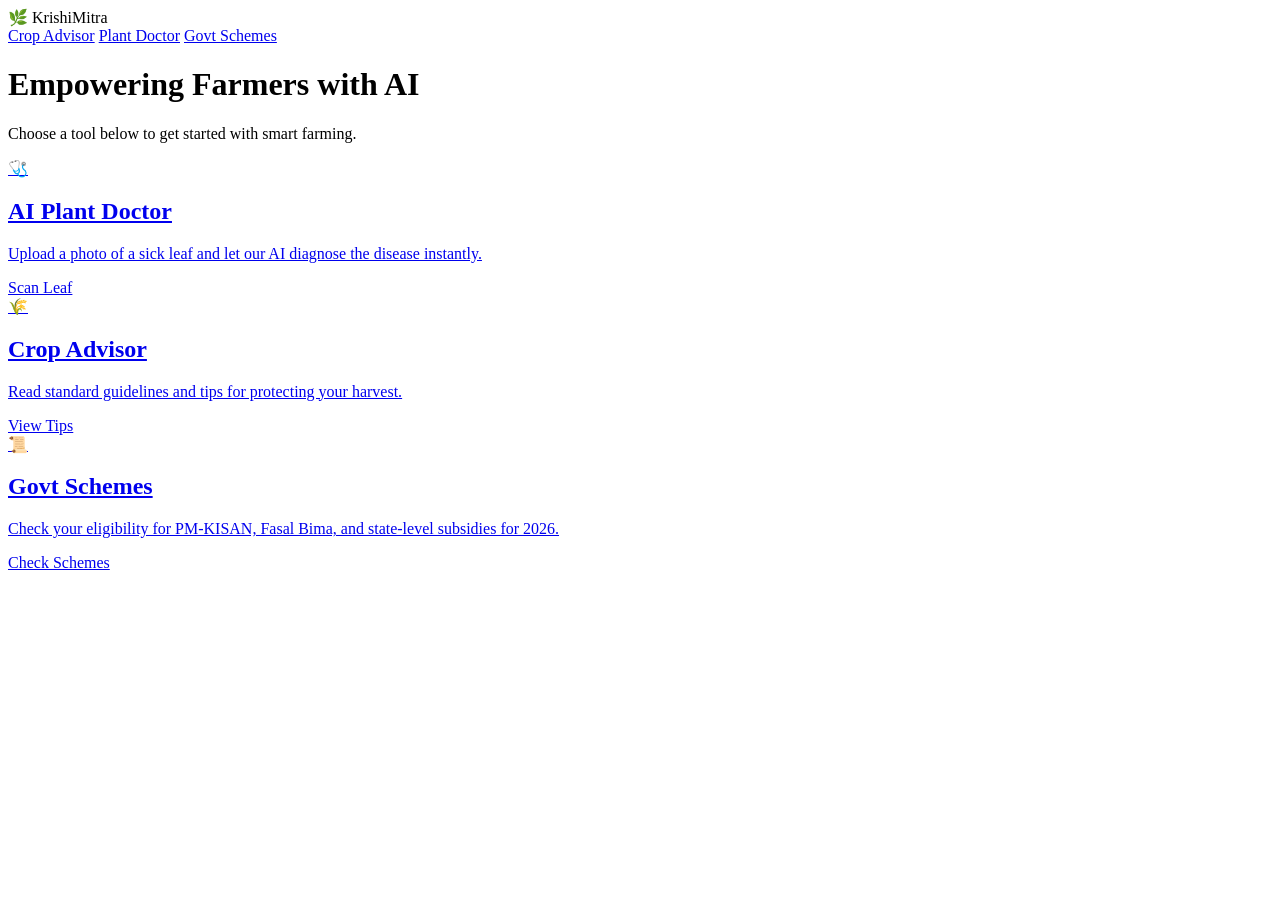
==== templates/index.html @ 1163704a "Add Project Files" ====
<!DOCTYPE html>
<html lang="en">
<head>
    <meta charset="UTF-8">
    <meta name="viewport" content="width=device-width, initial-scale=1.0">
    <title>KrishiMitra | Home</title>
    <link rel="stylesheet" href="{{ url_for('static', filename='css/style.css') }}">
</head>
<body>
    <div class="navbar">
        <div>🌿 KrishiMitra</div>
        <div class="nav-links">
            <a href="/advisor">Crop Advisor</a>
            <a href="/doctor">Plant Doctor</a>
            <a href="/schemes">Govt Schemes</a>
        </div>
    </div>

    <div class="hero">
        <h1>Empowering Farmers with AI</h1>
        <p>Choose a tool below to get started with smart farming.</p>

        <div class="cards">
            <a href="/doctor" class="card">
                <div class="icon">🩺</div>
                <h2>AI Plant Doctor</h2>
                <p>Upload a photo of a sick leaf and let our AI diagnose the disease instantly.</p>
                <span class="btn">Scan Leaf</span>
            </a>

            <a href="/advisor" class="card">
                <div class="icon">🌾</div>
                <h2>Crop Advisor</h2>
                <p>Read standard guidelines and tips for protecting your harvest.</p>
                <span class="btn">View Tips</span>
            </a>
            <a href="/schemes" class="card">
                <div class="icon">📜</div>
                <h2>Govt Schemes</h2>
                <p>Check your eligibility for PM-KISAN, Fasal Bima, and state-level subsidies for 2026.</p>
                <span class="btn">Check Schemes</span>
            </a>
        </div>
    </div>
</body>
</html>
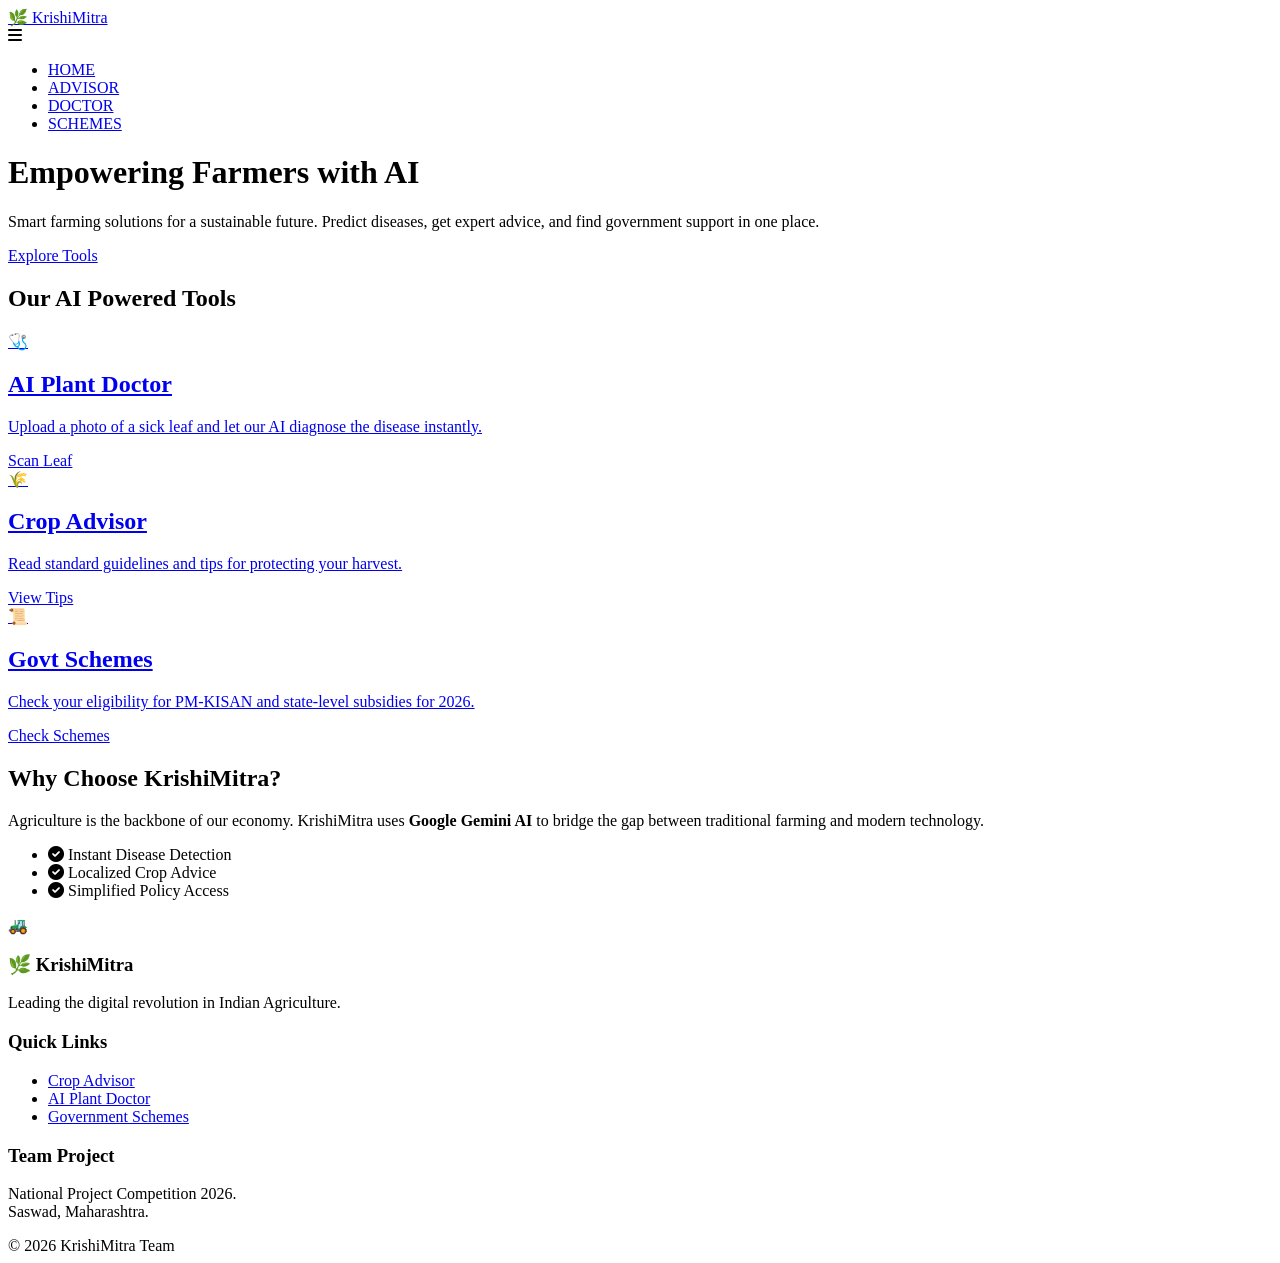
==== commit a67638ec: "update" ====
--- a/templates/index.html
+++ b/templates/index.html
@@ -4,22 +4,39 @@
     <meta charset="UTF-8">
     <meta name="viewport" content="width=device-width, initial-scale=1.0">
     <title>KrishiMitra | Home</title>
+    <link rel="stylesheet" href="https://cdnjs.cloudflare.com/ajax/libs/font-awesome/6.0.0/css/all.min.css">
     <link rel="stylesheet" href="{{ url_for('static', filename='css/style.css') }}">
 </head>
 <body>
-    <div class="navbar">
-        <div>🌿 KrishiMitra</div>
-        <div class="nav-links">
-            <a href="/advisor">Crop Advisor</a>
-            <a href="/doctor">Plant Doctor</a>
-            <a href="/schemes">Govt Schemes</a>
+<nav class="navbar">
+    <div class="nav-container">
+        <div class="logo">
+            <a href="/"><span>🌿 KrishiMitra</span></a>
         </div>
+
+        <div class="hamburger" id="hamburger">
+            <i class="fas fa-bars"></i>
+        </div>
+
+        <ul class="nav-links" id="nav-menu">
+            <li><a href="/">HOME</a></li>
+            <li><a href="/advisor">ADVISOR</a></li>
+            <li><a href="/doctor">DOCTOR</a></li>
+            <li><a href="/schemes">SCHEMES</a></li>
+        </ul>
     </div>
+</nav>
 
-    <div class="hero">
-        <h1>Empowering Farmers with AI</h1>
-        <p>Choose a tool below to get started with smart farming.</p>
+    <header class="hero">
+        <div class="hero-content">
+            <h1>Empowering Farmers with AI</h1>
+            <p>Smart farming solutions for a sustainable future. Predict diseases, get expert advice, and find government support in one place.</p>
+            <a href="#tools" class="main-btn">Explore Tools</a>
+        </div>
+    </header>
 
+    <section id="tools" class="container">
+        <h2 class="section-title">Our AI Powered Tools</h2>
         <div class="cards">
             <a href="/doctor" class="card">
                 <div class="icon">🩺</div>
@@ -34,13 +51,95 @@
                 <p>Read standard guidelines and tips for protecting your harvest.</p>
                 <span class="btn">View Tips</span>
             </a>
+
             <a href="/schemes" class="card">
                 <div class="icon">📜</div>
                 <h2>Govt Schemes</h2>
-                <p>Check your eligibility for PM-KISAN, Fasal Bima, and state-level subsidies for 2026.</p>
+                <p>Check your eligibility for PM-KISAN and state-level subsidies for 2026.</p>
                 <span class="btn">Check Schemes</span>
             </a>
         </div>
-    </div>
+    </section>
+
+    <section class="about-section">
+        <div class="container">
+            <div class="about-grid">
+                <div class="about-text">
+                    <h2>Why Choose KrishiMitra?</h2>
+                    <p>Agriculture is the backbone of our economy. KrishiMitra uses <strong>Google Gemini AI</strong> to bridge the gap between traditional farming and modern technology.</p>
+                    <ul class="benefit-list">
+                        <li><i class="fas fa-check-circle"></i> Instant Disease Detection</li>
+                        <li><i class="fas fa-check-circle"></i> Localized Crop Advice</li>
+                        <li><i class="fas fa-check-circle"></i> Simplified Policy Access</li>
+                    </ul>
+                </div>
+                <div class="about-image">
+                    <div class="image-placeholder">🚜</div>
+                </div>
+            </div>
+        </div>
+    </section>
+
+    <footer>
+        <div class="footer-container">
+            <div class="footer-section">
+                <h3>🌿 KrishiMitra</h3>
+                <p>Leading the digital revolution in Indian Agriculture.</p>
+            </div>
+            
+            <div class="footer-section">
+                <h3>Quick Links</h3>
+                <ul>
+                    <li><a href="/advisor">Crop Advisor</a></li>
+                    <li><a href="/doctor">AI Plant Doctor</a></li>
+                    <li><a href="/schemes">Government Schemes</a></li>
+                </ul>
+            </div>
+
+            <div class="footer-section">
+                <h3>Team Project</h3>
+                <p>National Project Competition 2026.<br>Saswad, Maharashtra.</p>
+            </div>
+        </div>
+        <div class="footer-bottom">
+            &copy; 2026 KrishiMitra Team
+        </div>
+    </footer>
+
+
 </body>
+<script>
+
+    const hamburger = document.getElementById('hamburger');
+    const navMenu = document.getElementById('nav-menu');
+
+    // Toggle the "show" class when hamburger is clicked
+    hamburger.addEventListener('click', () => {
+        navMenu.classList.toggle('show');
+        
+        // Optional: Change icon to an 'X' when open
+        const icon = hamburger.querySelector('i');
+        icon.classList.toggle('fa-bars');
+        icon.classList.toggle('fa-times');
+    });
+    // 1. Get the current page URL path (e.g., /advisor or /doctor)
+    const currentPath = window.location.pathname;
+    
+    // 2. Select all navigation links inside the navbar
+    const navLinks = document.querySelectorAll('.nav-links a');
+
+    navLinks.forEach(link => {
+        // 3. Remove 'active' class from all links first to ensure a clean state
+        link.classList.remove('active');
+
+        // 4. Check if the link's href matches the current path
+        // We also specifically check for the root "/" to highlight HOME correctly
+        const linkHref = link.getAttribute('href');
+        
+        if (linkHref === currentPath || (currentPath === '/' && linkHref === '/')) {
+            link.classList.add('active');
+        }
+    });
+</script>
+
 </html>
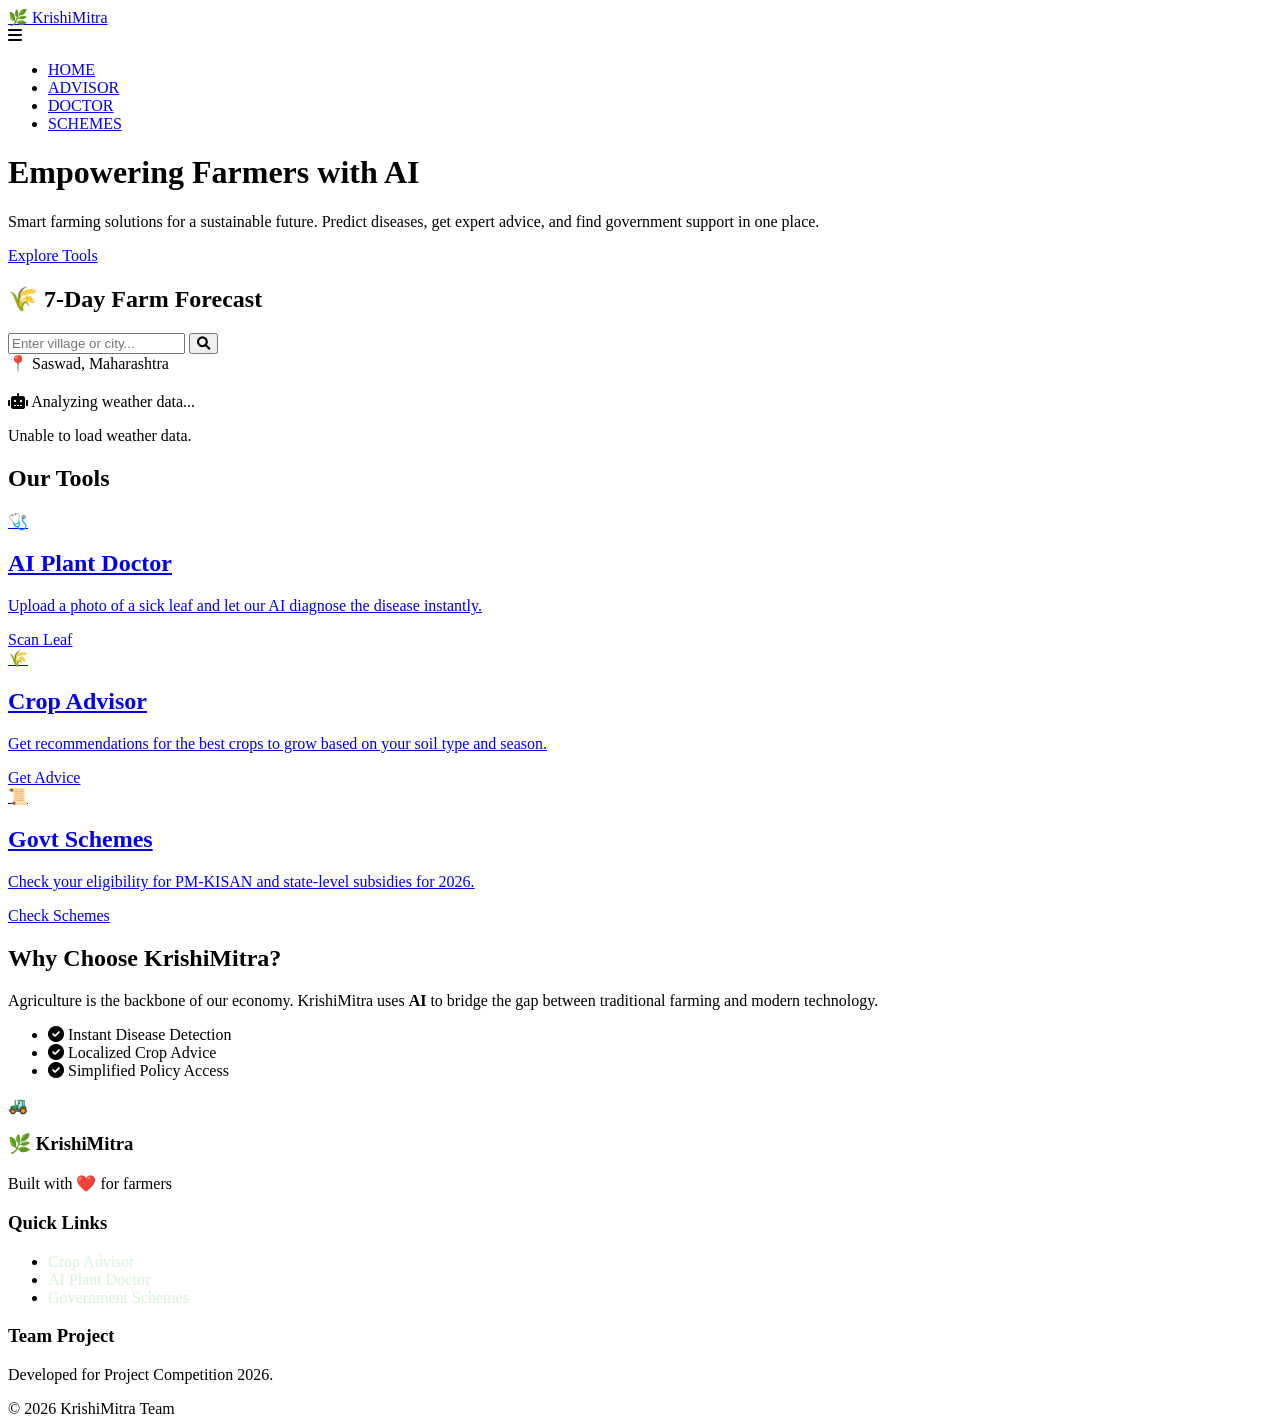
==== commit 87fcf099: "update" ====
--- a/templates/index.html
+++ b/templates/index.html
@@ -35,8 +35,31 @@
         </div>
     </header>
 
+<section class="weather-dashboard container">
+    <div class="weather-header">
+        <h2>🌾 7-Day Farm Forecast</h2>
+        
+        <div class="search-container">
+            <input type="text" id="city-search" placeholder="Enter village or city...">
+            <button onclick="searchLocation()"><i class="fas fa-search"></i></button>
+        </div>
+    </div>
+    
+    <div style="margin-bottom: 20px;">
+        <span class="loc-badge" id="current-loc">📍 Saswad, Maharashtra</span>
+    </div>
+
+    <div id="agri-alert" class="agri-alert">
+        <i class="fas fa-robot"></i> <span>Analyzing weather data...</span>
+    </div>
+
+    <div class="forecast-container" id="forecast-container">
+        <p>Loading satellite data...</p>
+    </div>
+</section>
+
     <section id="tools" class="container">
-        <h2 class="section-title">Our AI Powered Tools</h2>
+        <h2 class="section-title">Our Tools</h2>
         <div class="cards">
             <a href="/doctor" class="card">
                 <div class="icon">🩺</div>
@@ -47,9 +70,9 @@
 
             <a href="/advisor" class="card">
                 <div class="icon">🌾</div>
-                <h2>Crop Advisor</h2>
-                <p>Read standard guidelines and tips for protecting your harvest.</p>
-                <span class="btn">View Tips</span>
+                <h2>Crop Advisor</h2> 
+                <p>Get recommendations for the best crops to grow based on your soil type and season.</p>
+                <span class="btn">Get Advice</span>
             </a>
 
             <a href="/schemes" class="card">
@@ -66,7 +89,7 @@
             <div class="about-grid">
                 <div class="about-text">
                     <h2>Why Choose KrishiMitra?</h2>
-                    <p>Agriculture is the backbone of our economy. KrishiMitra uses <strong>Google Gemini AI</strong> to bridge the gap between traditional farming and modern technology.</p>
+                    <p>Agriculture is the backbone of our economy. KrishiMitra uses <strong>AI</strong> to bridge the gap between traditional farming and modern technology.</p>
                     <ul class="benefit-list">
                         <li><i class="fas fa-check-circle"></i> Instant Disease Detection</li>
                         <li><i class="fas fa-check-circle"></i> Localized Crop Advice</li>
@@ -80,60 +103,132 @@
         </div>
     </section>
 
-    <footer>
-        <div class="footer-container">
-            <div class="footer-section">
-                <h3>🌿 KrishiMitra</h3>
-                <p>Leading the digital revolution in Indian Agriculture.</p>
-            </div>
-            
-            <div class="footer-section">
-                <h3>Quick Links</h3>
-                <ul>
-                    <li><a href="/advisor">Crop Advisor</a></li>
-                    <li><a href="/doctor">AI Plant Doctor</a></li>
-                    <li><a href="/schemes">Government Schemes</a></li>
-                </ul>
-            </div>
-
-            <div class="footer-section">
-                <h3>Team Project</h3>
-                <p>National Project Competition 2026.<br>Saswad, Maharashtra.</p>
-            </div>
-        </div>
-        <div class="footer-bottom">
-            &copy; 2026 KrishiMitra Team
-        </div>
-    </footer>
+<footer>
+    <div class="footer-container">
+        <div class="footer-section">
+            <h3>🌿 KrishiMitra</h3>
+            <p>Built with ❤️ for farmers</p>
+        </div>
+        
+        <div class="footer-section">
+            <h3>Quick Links</h3>
+            <ul>
+                <li><a href="/advisor" style="color: #d8f3dc; text-decoration: none;">Crop Advisor</a></li>
+                <li><a href="/doctor" style="color: #d8f3dc; text-decoration: none;">AI Plant Doctor</a></li>
+                <li><a href="/schemes" style="color: #d8f3dc; text-decoration: none;">Government Schemes</a></li>
+            </ul>
+        </div>
+
+        <div class="footer-section">
+            <h3>Team Project</h3>
+            <p>Developed for Project Competition 2026.</p>
+        </div>
+    </div>
+    
+    <div class="footer-bottom">
+        &copy; 2026 KrishiMitra Team 
+    </div>
+</footer>
 
 
 </body>
 <script>
 
+let currentLat = 18.34;
+let currentLon = 74.03;
+let currentCity = "Saswad, Maharashtra";
+
+async function fetchAgriWeather(lat, lon, cityName) {
+    try {
+        document.getElementById('current-loc').innerText = `📍 ${cityName}`;
+        document.querySelector('#agri-alert span').innerHTML = "Analyzing weather data...";
+        const container = document.getElementById('forecast-container');
+        container.innerHTML = '<p>Loading satellite data...</p>';
+
+        // Fetch Weather
+        const response = await fetch(`https://api.open-meteo.com/v1/forecast?latitude=${lat}&longitude=${lon}&daily=temperature_2m_max,temperature_2m_min,precipitation_sum&timezone=auto`);
+        const data = await response.json();
+        
+        container.innerHTML = ''; 
+        const daily = data.daily;
+        for (let i = 0; i < 7; i++) {
+            const dateObj = new Date(daily.time[i]);
+            const dayName = dateObj.toLocaleDateString('en-US', { weekday: 'short', month: 'short', day: 'numeric' });
+            const maxTemp = Math.round(daily.temperature_2m_max[i]);
+            const rain = daily.precipitation_sum[i];
+            const icon = rain > 0 ? '🌧️' : '☀️';
+
+            container.innerHTML += `
+                <div class="forecast-card">
+                    <div class="date">${dayName}</div>
+                    <div style="font-size: 1.5rem;">${icon}</div>
+                    <div class="temp">${maxTemp}°C</div>
+                    <div class="rain">💧 ${rain} mm</div>
+                </div>
+            `;
+        }
+
+        const tomorrowRain = daily.precipitation_sum[1];
+        const alertBox = document.querySelector('#agri-alert span');
+        
+        if (tomorrowRain > 2) {
+            alertBox.innerHTML = "<strong>Alert:</strong> Heavy rain expected tomorrow. Delay pesticide spraying and ensure field drainage.";
+        } else if (daily.temperature_2m_max[1] > 35) {
+            alertBox.innerHTML = "<strong>Alert:</strong> High heat warning tomorrow. Irrigate crops early in the morning.";
+        } else {
+            alertBox.innerHTML = "<strong>Advice:</strong> Weather is stable. Good conditions for harvesting and routine field work.";
+        }
+
+    } catch (error) {
+        console.error("Weather fetch failed:", error);
+        document.getElementById('forecast-container').innerHTML = "<p>Unable to load weather data.</p>";
+    }
+}
+
+// Search Logic
+async function searchLocation() {
+    const query = document.getElementById('city-search').value;
+    if (!query) return;
+
+    document.getElementById('current-loc').innerText = "📍 Searching...";
+    
+    try {
+        const geoRes = await fetch(`https://geocoding-api.open-meteo.com/v1/search?name=${query}&count=1&language=en&format=json`);
+        const geoData = await geoRes.json();
+
+        if (geoData.results && geoData.results.length > 0) {
+            const location = geoData.results[0];
+            let locName = location.name;
+            if (location.admin1) locName += `, ${location.admin1}`; 
+            fetchAgriWeather(location.latitude, location.longitude, locName);
+        } else {
+            alert("Location not found. Please try another village or city.");
+            document.getElementById('current-loc').innerText = `📍 ${currentCity}`;
+        }
+    } catch (error) {
+        console.error("Geocoding failed:", error);
+        alert("Error searching for location.");
+    }
+}
+
+document.getElementById('city-search').addEventListener('keypress', function (e) {
+    if (e.key === 'Enter') searchLocation();
+});
+fetchAgriWeather(currentLat, currentLon, currentCity);
+
     const hamburger = document.getElementById('hamburger');
     const navMenu = document.getElementById('nav-menu');
-
-    // Toggle the "show" class when hamburger is clicked
     hamburger.addEventListener('click', () => {
         navMenu.classList.toggle('show');
-        
-        // Optional: Change icon to an 'X' when open
         const icon = hamburger.querySelector('i');
         icon.classList.toggle('fa-bars');
         icon.classList.toggle('fa-times');
     });
-    // 1. Get the current page URL path (e.g., /advisor or /doctor)
     const currentPath = window.location.pathname;
-    
-    // 2. Select all navigation links inside the navbar
     const navLinks = document.querySelectorAll('.nav-links a');
 
     navLinks.forEach(link => {
-        // 3. Remove 'active' class from all links first to ensure a clean state
         link.classList.remove('active');
-
-        // 4. Check if the link's href matches the current path
-        // We also specifically check for the root "/" to highlight HOME correctly
         const linkHref = link.getAttribute('href');
         
         if (linkHref === currentPath || (currentPath === '/' && linkHref === '/')) {
